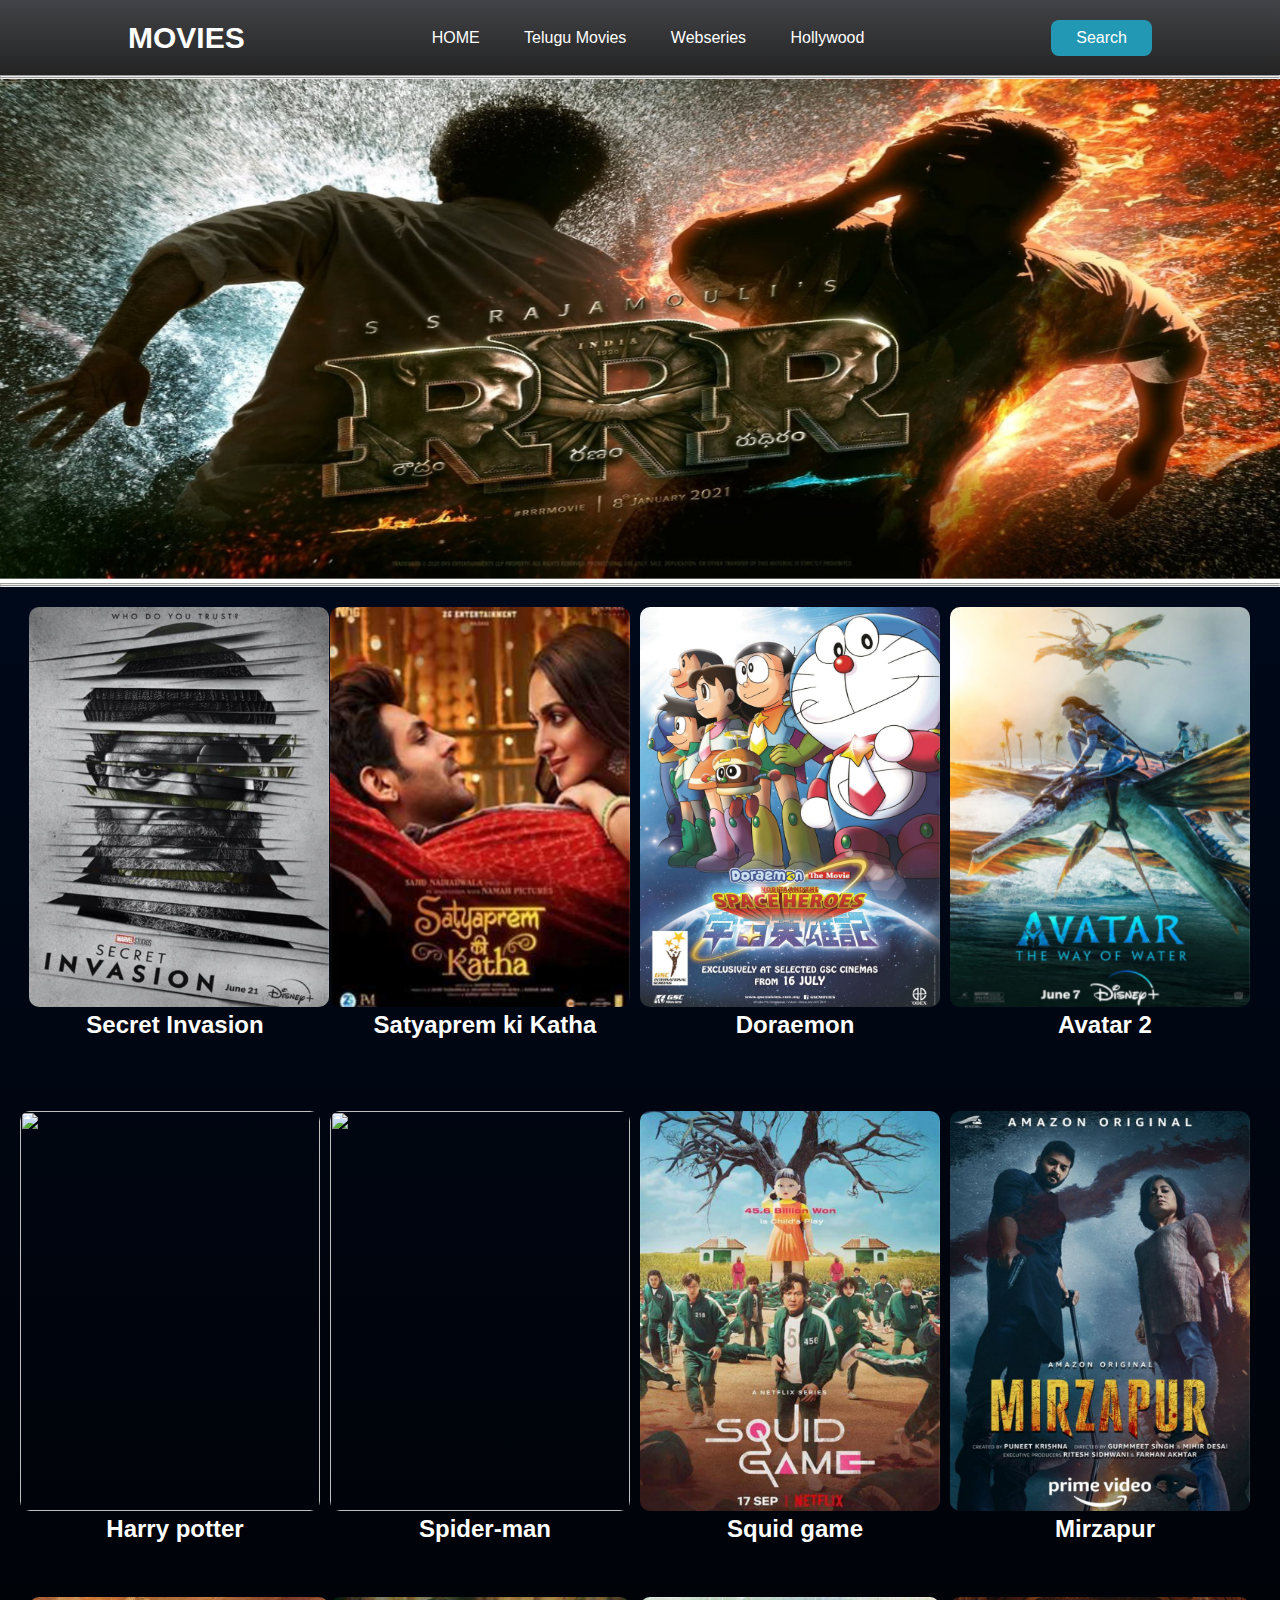
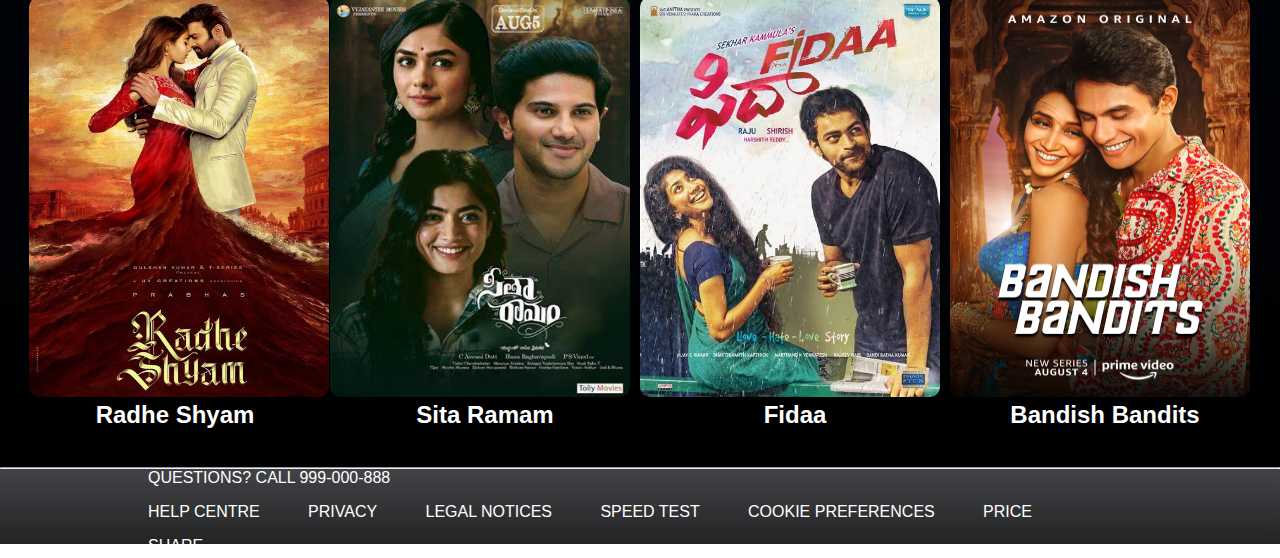
==== ott.html @ fe9d855f "Add files via upload" ====
<!DOCTYPE html>
<html lang="en">
<head>
    <meta charset="UTF-8">
    <meta name="viewport" content="width=device-width, initial-scale=1.0">
    <title>Document</title>
    <link rel="stylesheet" href="style.css">
</head>
<body>
    <header>
        <div class="logo">
            <p>movies</p>
        </div>
        <nav>
        <ul>
            <li><a href="#">HOME</a></li>
            <li><a href="#">Telugu Movies</a></li>
            <li><a href="#">Webseries</a></li>
            <li><a href="#">Hollywood</a></li>
        </ul>
    </nav>
    <button><a href="#">Search</a></button>
    </header>
    <hr>
    <hr>
    <div class="slider">
        <figure>
            <div class="slide">
                  <img src="rrr.png" onclick="location.href='https://youtu.be/_vktceH8ZA0'" alt="">
            </div>
            <div class="slide">
                <img src="money.png" onclick="location.href='https://youtu.be/sOK-lHOIJZ8'" alt="">
            </div>
            <div class="slide">     
                <img src="flame.png" onclick="location.href='https://youtu.be/pNKm-dmFVIQ'" alt="">
            </div>
            <div class="slide">
                <img src="wed.png" onclick="location.href='https://youtu.be/h3bWITTiANE'" alt="">
            </div>
        </figure>
    </div>
    <hr>
    <hr>
    <section class="mov">
        <div class="row">
            <div class="col">
                &nbsp;
                <img src="mov1.png" alt="" height="400px" width="300px">
                <h2 onclick="location.href='https://youtu.be/Tp_YZNqNBhw'">Secret Invasion</h2>
            </div>
            <div class="col">
                <img src="mov2.png" alt="" height="400px" width="300px">
                <h2 onclick="location.href='https://youtu.be/8EPJiFfWRfw?si=zAnFIDnaoMCGkKO5'" >Satyaprem ki Katha</h2>
            </div>
            <div class="col">
                <img src="mov5.png" alt="" height="400px" width="300px">
                <h2 onclick="location.href='https://www.youtube.com/watch?v=KvGbZF5LIDY'">Doraemon </h2> <br>
            </div>
            <div class="col">
                <img src="mov4.png" alt="" height="400px" width="300px">
                <h2 onclick="location.href='https://www.youtube.com/watch?v=d9MyW72ELq0'">Avatar 2</h2>
            </div> 
            </div> 
        </div><br><br><br>
            <div class="row">
                <div class="col">
                    <img src="mov3.png" alt="" height="400px" width="300px">
                    <h2 onclick="location.href='https://youtu.be/71xBu_VHTfY'">Harry potter</h2>
                </div>
                <div class="col">
                    <img src="mov6.png" alt="" height="400px" width="300px">
                    <h2 onclick="location.href='http://66.242.75.177/movies/Spider%20Man%20Into%20the%20Spider%20Verse/Spider-Man%20-%20Into%20the%20Spider-Verse%20%282018%29%20%28Bluray-1080p%29.mp4'">Spider-man</h2>
                </div>
                <div class="col">
                    <img src="mov7.png" alt="" height="400px" width="300px">
                    <h2  onclick="location.href='https://youtu.be/sH4Y450PSVM'">Squid game</h2>
                </div>
                <div class="col">
                    <img src="mov8.png" alt="" height="400px" width="300px">
                    <h2 onclick="location.href='https://youtu.be/xMKzdQrC5TI'">Mirzapur</h2>
                </div>
            </div><br><br><br>
            <div class="row">
                <div class="col">
                    &nbsp;
                    <img src="mov9.jpg" alt="" height="400px" width="300px">
                    <h2 onclick="location.href='https://www.youtube.com/watch?v=mUDZdBop9gU'">Radhe Shyam</h2>
                </div>
                <div class="col">
                    <img src="mov10.jpg" alt="" height="400px" width="300px">
                    <h2 onclick="location.href='https://www.bolly1shop.site/Trailers/Sita%20Ramam%202022.Trailer.Bollywood1.mp4'">Sita Ramam</h2>
                </div>
                <div class="col">
                    <img src="mov11.jpg" alt="" height="400px" width="300px">
                    <h2 onclick="location.href='https://ia801004.us.archive.org/6/items/TeluguMovieDump1Test6/www.TamilMV.vin%20-%20Fidaa%20%282017%29%20Telugu%20Proper%20WEB-HD%20-%201080p%20-%20AVC%20-%20AAC%20-%203.4GB.MP4'" >Fidaa</h2> <br>
                </div>
                <div class="col">
                    <img src="mov12.jpg" alt="" height="400px" width="300px">
                    <h2 onclick="location.href='https://youtu.be/UhU57OgGp50'">Bandish Bandits</h2>
                </div> <br><br><br>
            </div>
       </section>
       <hr>
       <footer>
        <div class="fo">
        <nav>
        <ul>
            <li><a href="#">Questions? Call 999-000-888</a></li>
            <br>
            <li><a href="#">Help Centre</a></li>
            <li><a href="#">Privacy</a></li>
            <li><a href="#">Legal Notices</a></li>
            <li><a href="#">Speed Test</a></li>
            <li><a href="#">Cookie Preferences</a></li>
            <li><a href="#">Price</a></li>
            <li><a href="#">Share</a></li>
        </ul>
    </nav>
        </div>
       </footer>
</body>
</html>
---- style.css ----
*{
    margin: 0;
    padding: 0;
    box-sizing: border-box;
    font-family: arial;
}
body {
    overflow-x: hidden; 
  }

.slider{
    width: 100%;
    height: 500px;
 
}

figure{
    position: relative;
    left: 0;
    width: 400%; 
    animation: 20s slide infinite;
}

.slide{
    position: relative;
    width: 25%; 
    float: left;
}

.slide h1{
    position: absolute;
    font-size: 3em;
    width: 100%;
    text-align: center;
    margin-top: 50px;
    color: white;
    text-shadow: 1px 1px 2px rgba(0, 0, 0, 0.5);
}

.slide img{
    width: 100%;
    height: 500px;
}

@keyframes slide{
    0%{
        left:0;
    }
    10%{
        left:0;
    }
    20%{
        left:-100%;
    }
    30%{
        left:-100%;
    }
    40%{
        left:-200%;
    }
    50%{
        left:-200%;
    }
    55%{
        left:-300%;
    }
    65%{
        left:-300%;
    }
    66%{
        left:-200%;
    }
    74%{
        left:-200%;
    }
    75%{
        left:-100%;
    }
    85%{
        left:-100%;
    }
    90%{
        left:0;
    }
    1000%{
        left:0;
    }
}

header{
    width: 100%;
    height: 75px;
    display: flex;
    justify-content: space-between;
    align-items: center;
    padding: 30px 10%;
    background-image: linear-gradient(#24252A,black);
    opacity: 86%;
    background-color: linear-gradient(#24252A,black);
}
.logo{
    font-size: 30px;
    font-weight: bold;
    color: white;
    text-transform: uppercase;
    cursor: pointer;
}

nav li{
    display: inline-block;
    list-style: none;
    padding: 0px 20px;
}

a,button{
    font-size: 16px;
    font-weight: 500;
    color: white;
    cursor: pointer;
    text-decoration: none;
}

button{
    background-color: #0088a9;
    padding: 9px 25px;
    border: none;
    border-radius: 8px;
    transition: all 0.4s ease 0%;
}
nav li a:hover{
    color: #0088a9;
    transition: all 0.4s ease 0%;
}

button:hover{
    background-color:  #0088a9cc;
}
.mov{
    width: 100%;
    height: 10%;
    padding: 20px;
    background-image: linear-gradient(#00091a,black);
}

.col{
    float: left;
    width: 25%;
    cursor: pointer;
}

.col img{
    border-radius:10px;
}

.row::after{
    content: '';
    clear: both;
    display: table;
}

.col h2{
    color: white;
    text-align: center;
}

.col:hover{
    scale: 1.1 ;
}

footer{
    width: 100%;
    height: 75px;
    display: flex;
    justify-content: space-between;
    align-items: center;
    padding: 30px 10%;
    background-image: linear-gradient(#24252A,black);
    opacity: 86%;
    background-color: linear-gradient(#24252A,black);
}
.fo{
    font-size: 30px;
    font-weight: bold;
    color: white;
    text-transform: uppercase;
    cursor: pointer;
}

nav li{
    display: inline-block;
    list-style: none;
    padding: 0px 20px;
}
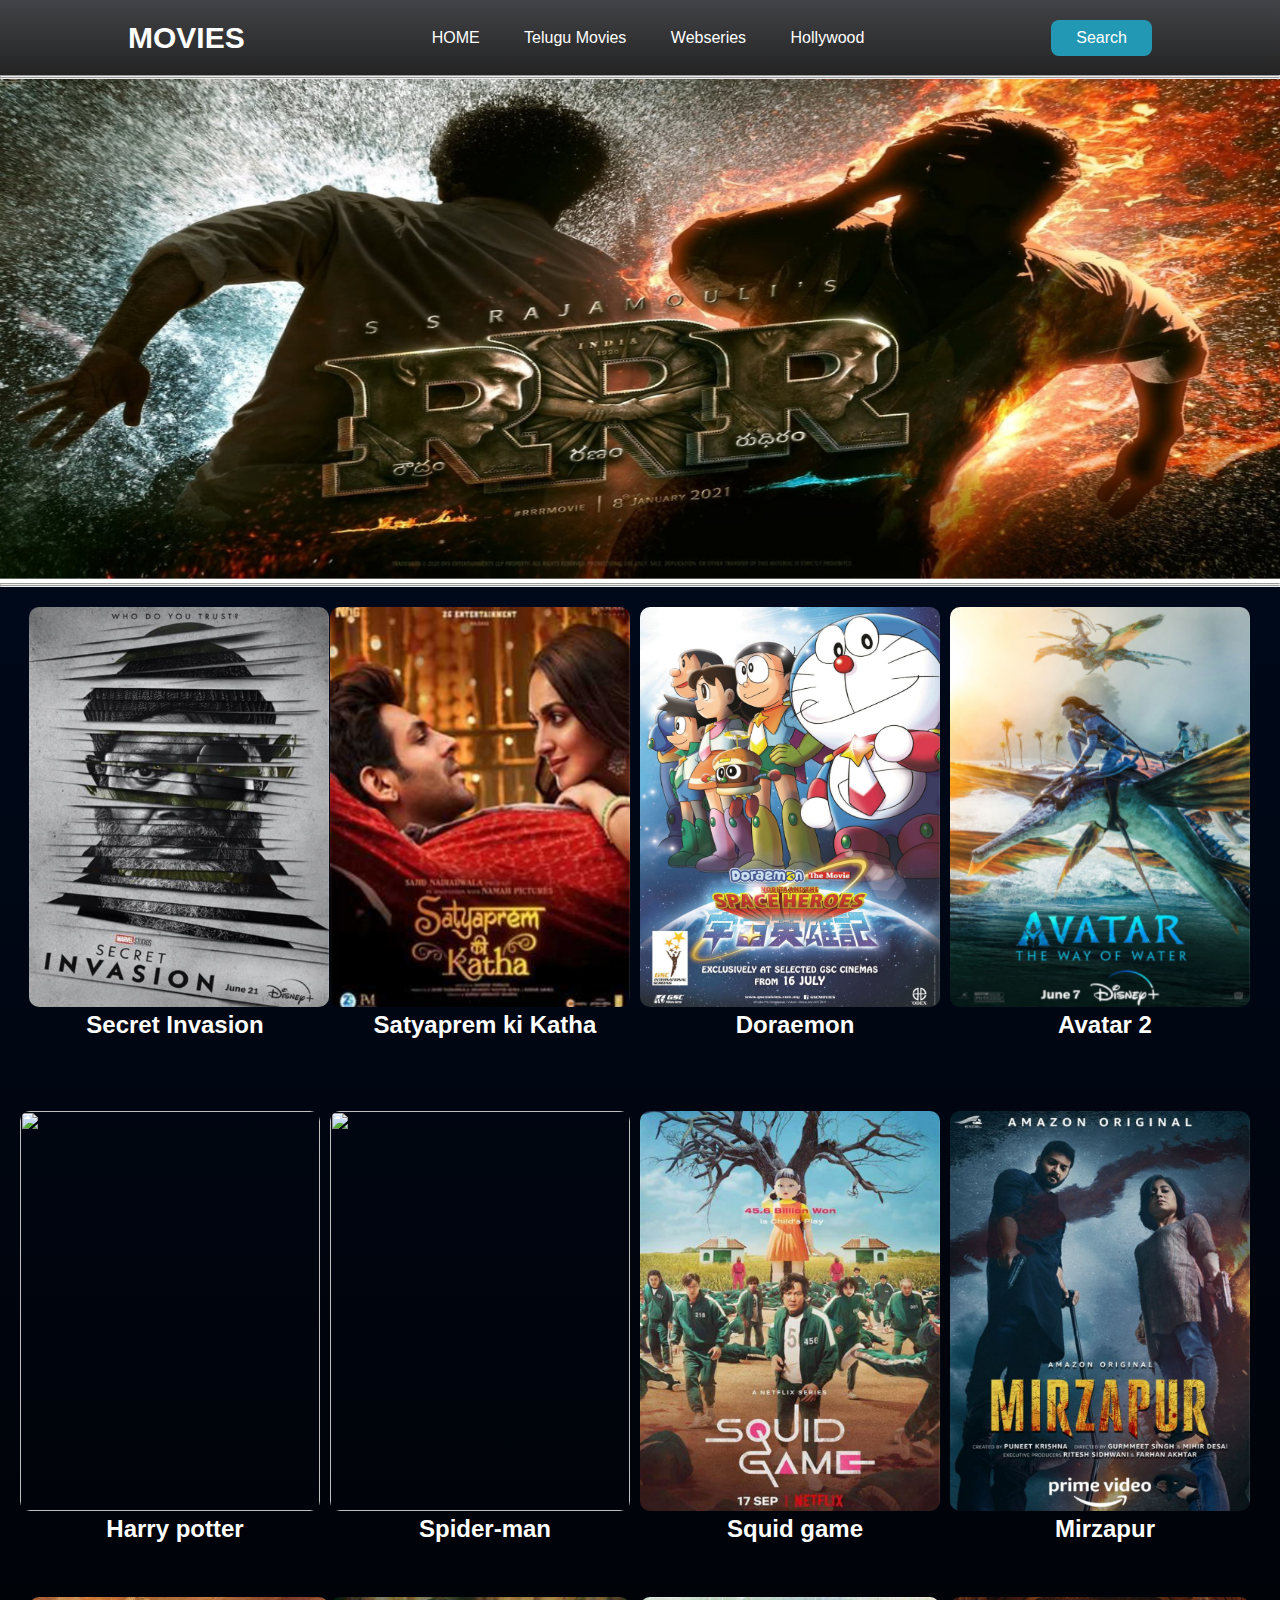
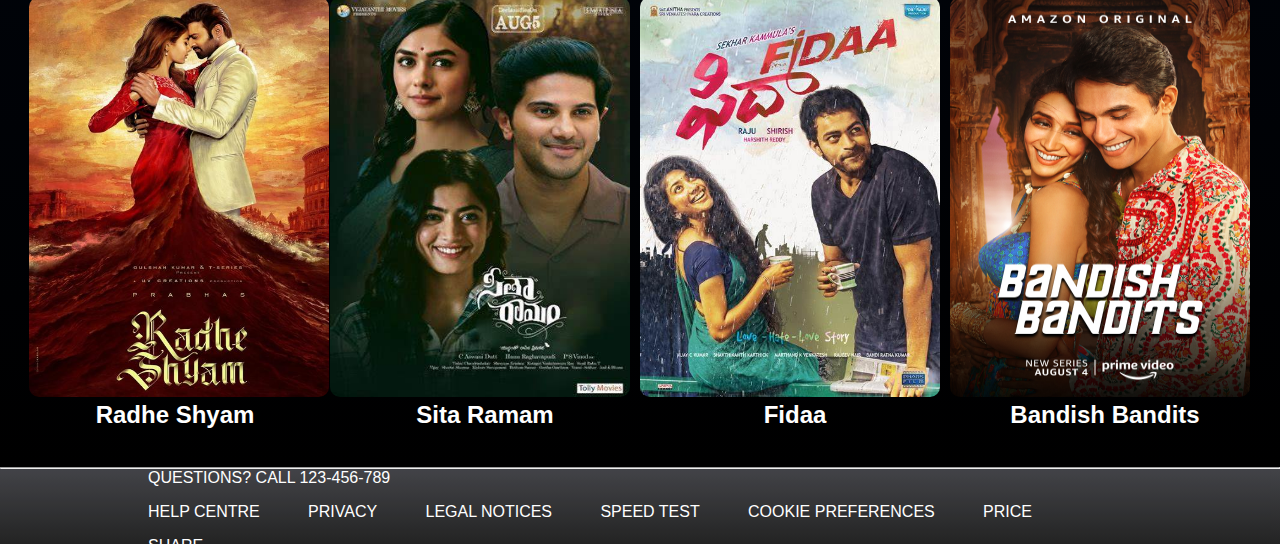
==== commit 416770d5: "Update ott.html" ====
--- a/ott.html
+++ b/ott.html
@@ -69,7 +69,7 @@
                 </div>
                 <div class="col">
                     <img src="mov6.png" alt="" height="400px" width="300px">
-                    <h2 onclick="location.href='http://66.242.75.177/movies/Spider%20Man%20Into%20the%20Spider%20Verse/Spider-Man%20-%20Into%20the%20Spider-Verse%20%282018%29%20%28Bluray-1080p%29.mp4'">Spider-man</h2>
+                    <h2 onclick="location.href='https://youtu.be/g4Hbz2jLxvQ?feature=shared'">Spider-man</h2>
                 </div>
                 <div class="col">
                     <img src="mov7.png" alt="" height="400px" width="300px">
@@ -88,11 +88,11 @@
                 </div>
                 <div class="col">
                     <img src="mov10.jpg" alt="" height="400px" width="300px">
-                    <h2 onclick="location.href='https://www.bolly1shop.site/Trailers/Sita%20Ramam%202022.Trailer.Bollywood1.mp4'">Sita Ramam</h2>
+                    <h2 onclick="location.href='https://youtu.be/Ljk6tGZ1l3A?feature=shared'">Sita Ramam</h2>
                 </div>
                 <div class="col">
                     <img src="mov11.jpg" alt="" height="400px" width="300px">
-                    <h2 onclick="location.href='https://ia801004.us.archive.org/6/items/TeluguMovieDump1Test6/www.TamilMV.vin%20-%20Fidaa%20%282017%29%20Telugu%20Proper%20WEB-HD%20-%201080p%20-%20AVC%20-%20AAC%20-%203.4GB.MP4'" >Fidaa</h2> <br>
+                    <h2 onclick="location.href='https://youtu.be/AVtvjfoXNXc?feature=shared'" >Fidaa</h2> <br>
                 </div>
                 <div class="col">
                     <img src="mov12.jpg" alt="" height="400px" width="300px">
@@ -105,7 +105,7 @@
         <div class="fo">
         <nav>
         <ul>
-            <li><a href="#">Questions? Call 999-000-888</a></li>
+            <li><a href="#">Questions? Call 123-456-789</a></li>
             <br>
             <li><a href="#">Help Centre</a></li>
             <li><a href="#">Privacy</a></li>
@@ -119,4 +119,4 @@
         </div>
        </footer>
 </body>
-</html>+</html>
